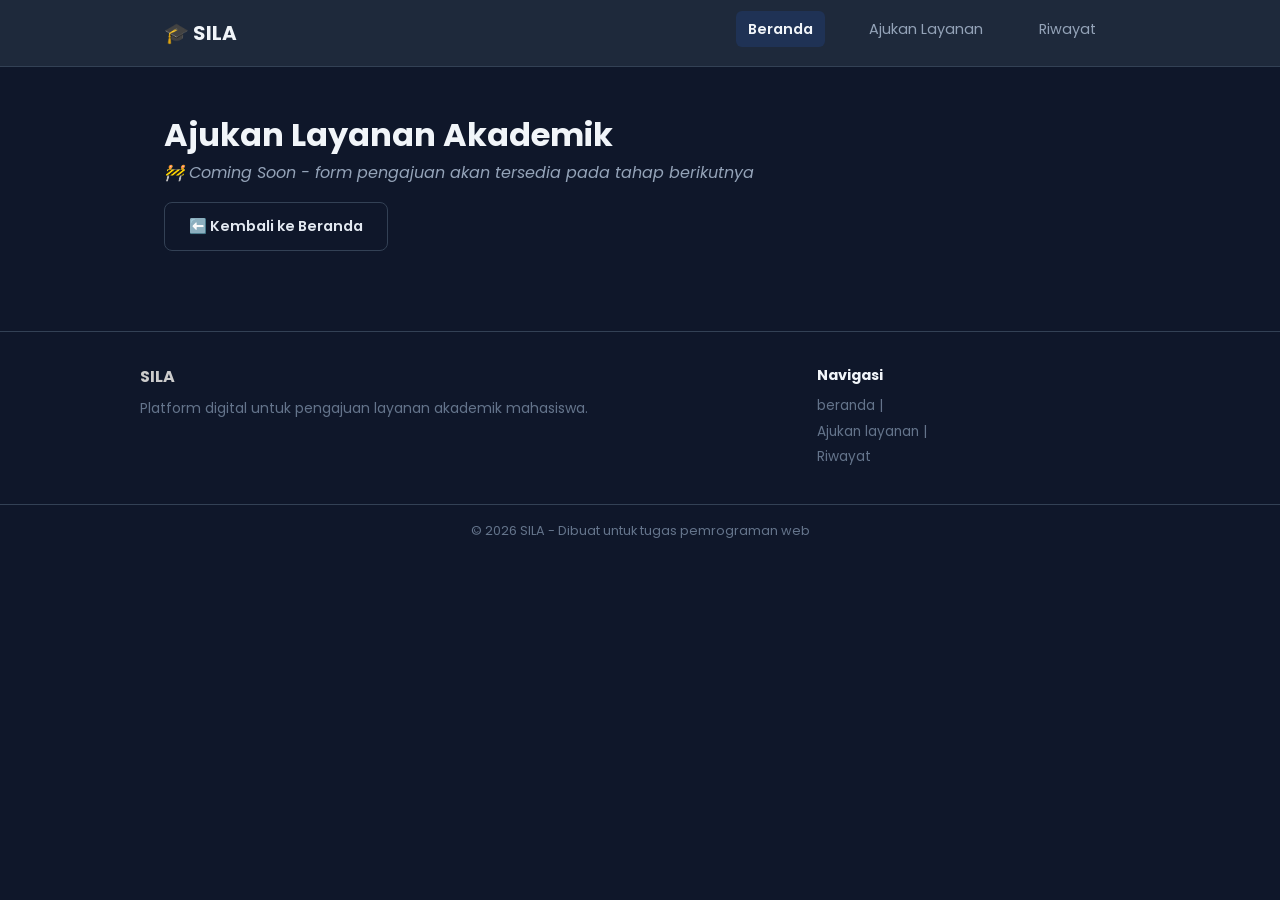
==== layanan.html @ 3ccd984f "First commit: Menambahkan file HTML utama dan CSS Media Query" ====
<!DOCTYPE html>
<html lang="id">
<head>
    <link rel="stylesheet" href="style.css">
    <link rel="preconnect" href="https://fonts.googleapis.com">
    <link rel="preconnect" href="https://fonts.gstatic.com" crossorigin>
    <link href="https://fonts.googleapis.com/css2?family=Poppins:wght@400;600;700&display=swap" rel="stylesheet">
    <meta charset="UTF-8">
    <meta name="viewport" content="width=device-width, initial-scale=1.0">
    <title>SILA - Sistem Informasi Layanan Akademik</title>
</head>
<body>
    <header class = "navbar">
        <div class = "container navbar-inner">
        <input type = "checkbox" id = "navToogle" class = "nav-toogle">
        <label for = "navToogle" class = "hamburger">
            <span></span>
            <span></span>
            <span></span>
        </label>
            <a href = "index.html" class ="logo">🎓 SILA</a> 
            <!-- <p>Sistem Informasi Layanan Akademik</p> -->
            <nav>
                <ul class="nav-menu">
                <!-- Link -->
                    <li><a href="index.html" class = "active">Beranda</a></li>
                    <li><a href="layanan.html">Ajukan Layanan</a></li>
                    <li><a href="riwayat.html">Riwayat</a></li>
                </ul>
            </nav> 
        </div>
    </header>
    <main>
        <section class = "section">
            <div class="container">
                <h1>Ajukan Layanan Akademik</h1>
                <p class = "section-desc"><em>🚧 Coming Soon - form pengajuan akan tersedia pada tahap berikutnya</em></p>
                <a href="index.html" class = "btn btn-outline">⬅️ Kembali ke Beranda</a>
            </div>
        </section>
    </main>

    <!-- Footer -->
    <footer class ="footer">
        <div class = "container footer-inner">
            <div>
                <strong>SILA</strong>
                <p>Platform digital untuk pengajuan layanan akademik mahasiswa.</p>
            </div>
            <div>
                <h4>Navigasi</h4>
                <a href="index.html">beranda | </a>
                <a href="layanan.html">Ajukan layanan | </a>
                <a href="riwayat.html">Riwayat</a>
            </div>
        </div>
        <div class = "footer-bottom">
            <div class = "container">
                <p>&copy; 2026 SILA - Dibuat untuk tugas pemrograman web</p>
            </div>
        </div>
    </footer>
</body>
</html>
---- style.css ----
*{
    margin: 0;
    padding: 0;
    box-sizing: border-box;
}

header {
    padding: 24px;
    border-bottom: 1px solid #334155;
}

body {
    background-color: #0f172a;
    color: #cccccc;
    font-family: 'Poppins', sans-serif;
    font-size:16px;
    line-height: 1.6;
    padding-top: 60px;
}

h1{
    color: #f1f5f9;
    font-size: 2rem;
    font-weight: 700;
}

h2{
    color: #f1f5f9;
    font-size: 1.5rem;
    font-weight: 700;
    margin-bottom: 8px;
}

h3{
    color: #f1f5f9;
    font-size: 1.1rem;
    font-weight: 600;
    margin-bottom: 4px;
}

a{
    color:#60a5fa;
    text-decoration:none;
}

a:hover {
    color: #93c5fd;
    text-decoration: underline;
}

hr{
    border: none;
    border-top: 1px solid #334155;
}

.subtitle {
    color: #94a3b8;
    font-size: 0.875rem;
    margin-bottom:12px;
}

nav a{
    margin-right: 8px;
}

nav a.active{
    color: #f1f5f9;
    font-weight: 600;
}

.nav-menu {
    list-style: none;
    display: flex;
    gap: 8px;
}

.nav-menu li a {
    color: #94a3b8;
    font-size: 0.9rem;
    padding: 8px 12px;
    border-radius: 6px;
}

.nav-menu li a:hover {
    color: #f1f5f9;
    background-color: rgba(255, 255, 255, 0.05);
}

.nav-menu li a.active {
    color:#f1f5f9;
    font-weight: 600;
    background-color: rgba(37,99,235,0.15);
}

.nav-toogle {
    display: none;
}





.hero h2 {
    font-size: 1.75rem;
    margin-bottom: 12px;
}



.section {
    padding: 48px 0;
    border-top: 1px solid#334155;
}


.section-desc {
    color: #94a3b8;
    margin-bottom: 16px;
}

.cards-grid {
    display: grid;
    grid-template-columns: 1fr 1fr;
    gap: 16px;
    margin-top: 16px;
}

.card{
    background-color: #1e293b;
    padding: 20px;
    border: 1px solid #334155;
    border-radius: 12px;
}

.card p {
    color : #94a3b8;
    font-size: 0.9rem;
    margin-bottom: 8px;
}

.card-code {
    font-size: 0.75rem;
    font-weight: 600;
    color: #60a5fa;
    background-color: rgba(37,99,235,0.1);
    padding: 2px 8px;
    border-radius: 4px;
}

ol, ul {
    padding-left:24px;
}

li {
    margin-bottom:8px;
    color: #94a3b8;
}

li strong {
    color : #f1f5f9
}


footer p {
    margin-bottom: 8px;
}

.card:hover {
    background-color: #334155;
    border: #60a5fa;
}

/* CONTAINER */

.container {
    max-width: 1000px;
    margin: 0 auto;
    padding: 0 24px;
}

.navbar {
    background-color: #1e293b;
    border-bottom: 1px solid #334155;
    padding: 16px 0;
    position: fixed;
    top: 0;
    left: 0;
    width: 100%;
    z-index: 1000;
}

.navbar-inner {
    display: flex;
    justify-content: space-between;
    align-items: center;
}

.logo {
    font-size: 1.25rem;
    font-weight: 700;
    color: #f1f5f9;
}

nav a {
    margin-left: 16px;
    color: #94a3b8;
    font-size: 0.9rem;
}

nav a:hover,
nav a.active {
    color : #f1f5f9
}

.hero {
    padding: 64px 0;
    text-align: center;
}

.hero h1 {
    font-size: 2.25rem;
    margin-bottom: 16px;
}

.hero p {
    color: #94a3b8;
    margin-bottom: 24px;
}

.hero-buttons {
    display: flex;
    justify-content: center;
    gap: 12px;
}

.btn {
    display: inline-block;
    padding: 12px 24px;
    border-radius:8px;
    font-size: 0.9rem;
    font-weight: 600;
}


.btn-primary {
    background-color: #2563eb;
    color: #fff;
}

.btn-primary:hover {
    background-color: #1d4ed8;
    color: #fff;
}

.btn-outline {
    border: 1px solid #334155;
    color: #e2e8f0;
}

.btn-outline:hover {
    background-color: #1e293b;
    color: #f1f5f9;
}

.steps-grid {
    display: flex;
    gap: 16px;
    margin-top: 16px;
}

.step {
    flex: 1;
    text-align: center;
    background-color: #1e293b;
    border: 1px solid #334155;
    border-radius: 12px;
    padding: 24px 16px;
}

.step-number {
    width: 40px;
    height:40px;
    background-color: #2563eb;
    color: #fff;
    border-radius: 50%;
    display: flex;
    align-items: center;
    justify-content: center;
    font-weight: 700;
    margin: 0 auto 12px;
}

.step p {
    color:#94a3b8;
    font-size: 0.85rem;
}

.stats-grid {
    display: flex;
    gap: 16px;
}

.stat {
    flex: 1;
    text-align: center;
    background-color: #1e293b;
    border: 1px solid #334155;
    border-radius: 12px;
    padding: 24px;
}

.stat-number {
    font-size: 2rem;
    font-weight: 700;
    color:#60a5fa;
}

.stat-label {
    color:#94a3b8;
    font-size: 0.85rem;
    margin-top: 4px;
}

.footer {
    border-top: 1px solid #334155;
    margin-top: 32px;
}

.footer-inner {
    display: grid;
    grid-template-columns: 2fr 1fr;
    gap: 32px;
    padding:32px 0;
}

.footer-inner p {
    color: #64748b;
    font-size: 0.875rem;
    margin-top: 8px;
}


.footer-inner h4 {
    color: #f1f5f9;
    margin-bottom: 8px;
    font-size: 0.9rem;
}

.footer-inner a {
    display: block;
    color: #64748b;
    font-size: 0.85rem;
    margin-bottom:4px;

}

.footer-inner a:hover {
    color: #93c5fd
}

.footer-bottom {
    border-top: 1px solid #334155;
    padding: 16px 0;
    text-align: center;
}

.footer-bottom p{
    font-size: 0.8rem;
    color: #64748b;
}

.footer-nav ul {
    list-style: none;
}

.footer-nav ul li {
    margin-bottom: 4px;
}

.footer-nav ul li a {
    color: #64748b;
    font-size: 0.85rem;
}

.footer-nav ul li a:hover {
    color: #93c5fd;
}

.hamburger {
    display: none;
    flex-direction: column;
    gap: 5px;
    cursor: pointer;
    padding: 4px;
}

.hamburger span {
    display: block;
    width: 24px;
    height: 3px;
    background-color: #f1f5f9;
    border-radius: 2px;
}

@media (max-width: 768px) {
    .navbar-inner {
        flex-wrap: wrap;
    }

    .hamburger {
        display: flex;
    }

    nav {
        width: 100%;
        order: 3;
    }

    .nav-menu {
        display: none;
        flex-direction: column;
        gap: 0;
        width: 100%;
        padding: 8px 0;
        border-top: 1px solid #334155;
        margin-top: 12px;
    }

    .nav-menu li a {
        display:block;
        padding: 10px 0;
        border-radius: 0;
    }

    .nav-toogle:checked~nav .nav-menu{
        display: flex;
    }

}
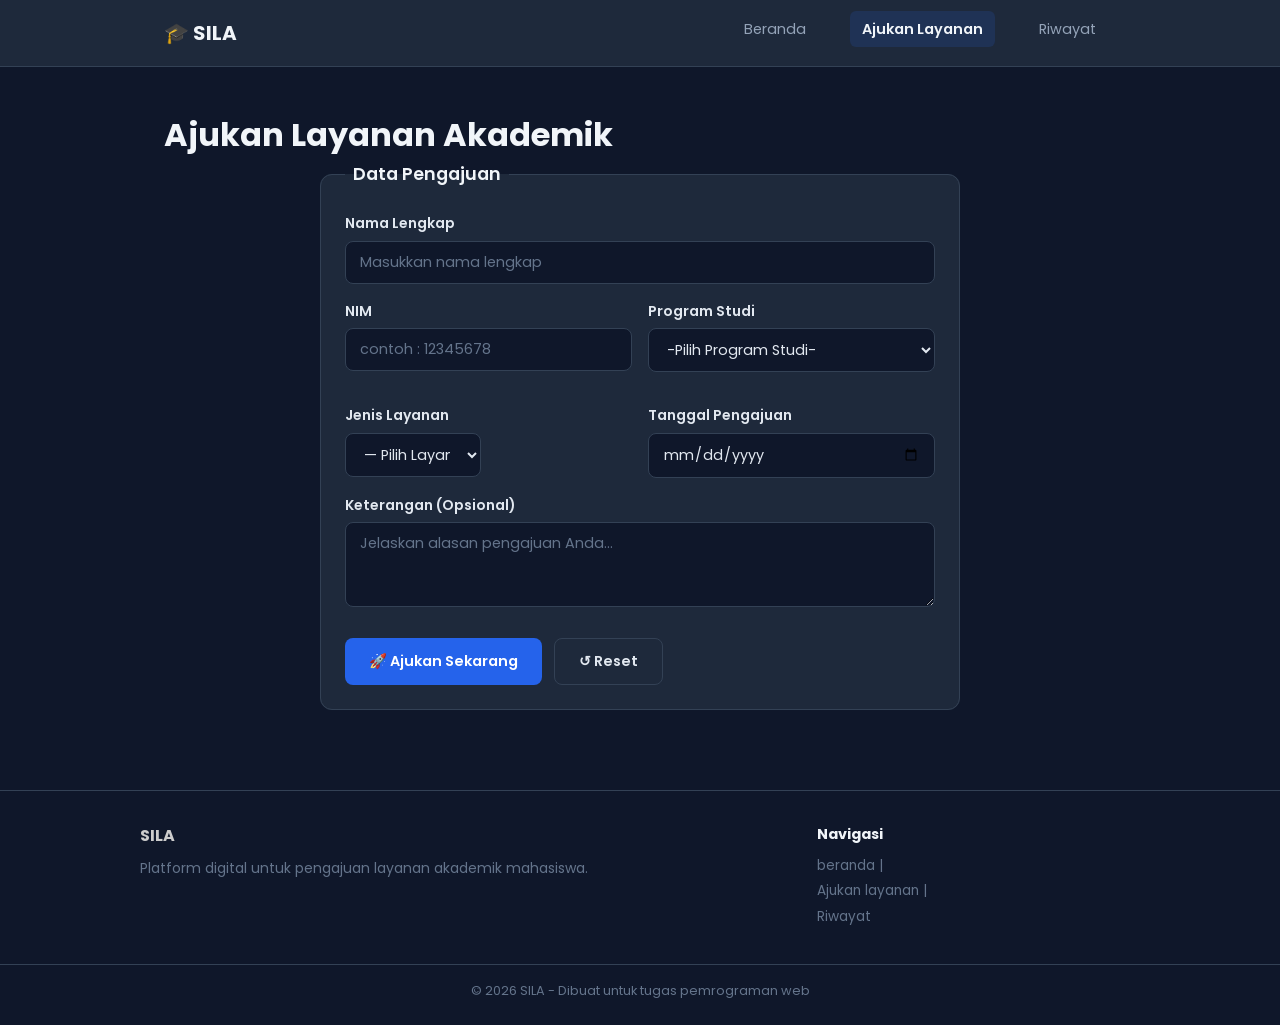
==== commit b1ee8896: "belajar js" ====
--- a/layanan.html
+++ b/layanan.html
@@ -13,18 +13,19 @@
     <header class = "navbar">
         <div class = "container navbar-inner">
         <input type = "checkbox" id = "navToogle" class = "nav-toogle">
-        <label for = "navToogle" class = "hamburger">
-            <span></span>
-            <span></span>
-            <span></span>
-        </label>
             <a href = "index.html" class ="logo">🎓 SILA</a> 
+            <label for = "navToogle" class = "hamburger">
+                <span></span>
+                <span></span>
+                <span></span>
+            </label>
+            
             <!-- <p>Sistem Informasi Layanan Akademik</p> -->
             <nav>
                 <ul class="nav-menu">
                 <!-- Link -->
-                    <li><a href="index.html" class = "active">Beranda</a></li>
-                    <li><a href="layanan.html">Ajukan Layanan</a></li>
+                    <li><a href="index.html">Beranda</a></li>
+                    <li><a href="layanan.html"  class = "active">Ajukan Layanan</a></li>
                     <li><a href="riwayat.html">Riwayat</a></li>
                 </ul>
             </nav> 
@@ -34,8 +35,57 @@
         <section class = "section">
             <div class="container">
                 <h1>Ajukan Layanan Akademik</h1>
-                <p class = "section-desc"><em>🚧 Coming Soon - form pengajuan akan tersedia pada tahap berikutnya</em></p>
-                <a href="index.html" class = "btn btn-outline">⬅️ Kembali ke Beranda</a>
+                <form action = "#" method="post" class = "form-card" onsubmit="return validasiForm()">
+                    <fieldset>
+                        <legend>Data Pengajuan</legend>
+                            <div class = "form-group">
+                                <label for = "nama">Nama Lengkap</label>
+                                <input type = "text" id = "nama" name = "nama" placeholder="Masukkan nama lengkap">
+                            </div>
+                        <div class ="form-row">                            
+                            <div class = "form-group">
+                                <label for = "nim">NIM</label>
+                                <input type = "text" id = "nim" name = "nim" placeholder="contoh : 12345678" maxlength="8">
+
+                            </div>
+                            <div class = "form-group">
+                                <label for = "prodi">Program Studi</label>
+                                <select id = "prodi" name = "prodi">
+                                    <option value = "">-Pilih Program Studi-</option>
+                                    <option value = "Sistem Informasi">Sistem Informasi</option>
+                                    <option value = "Teknik Informatika">Teknik Informatika</option>
+                                    <option value = "Manajemen">Manajemen</option>
+                                    <option value = "Akuntansi">Akuntansi</option>
+                                </select>
+                            </div>
+                            <div class="form-row">
+                                <div class="form-group">
+                                    <label for="layanan">Jenis Layanan</label>
+                                    <select id="layanan" name="layanan">
+                                        <option value="">— Pilih Layanan —</option>
+                                        <option value="SKA">SKA — Surat Aktif Kuliah</option>
+                                        <option value="CAK">CAK — Cuti Akademik</option>
+                                        <option value="TNM">TNM — Transkrip Nilai</option>
+                                        <option value="PDA">PDA — Perubahan Data</option>
+                                    </select>
+                                </div>
+                            </div>
+                            <div class="form-group">
+                                <label for="tanggal">Tanggal Pengajuan</label>
+                                <input type="date" id="tanggal" name="tanggal">
+                            </div>
+                        </div>
+                        <div class="form-group">
+                            <label for="Keterangan">Keterangan (Opsional)</label>
+                            <textarea id = "keterangan" name = "keterangan" rows ="3" placeholder="Jelaskan alasan pengajuan Anda..."></textarea>
+                        </div>
+                        <div class="form-actions">
+                            <button type="submit" class="btn btn-primary">🚀 Ajukan Sekarang</button>
+                            <button type="reset" class="btn btn-outline">↺ Reset</button>
+                        </div>
+                    </fieldset>
+                </form>
+
             </div>
         </section>
     </main>
@@ -60,5 +110,6 @@
             </div>
         </div>
     </footer>
+    <script src="js/script.js"></script>
 </body>
 </html>
--- a/style.css
+++ b/style.css
@@ -1,5 +1,6 @@
 
-*{
+
+* {
     margin: 0;
     padding: 0;
     box-sizing: border-box;
@@ -439,4 +440,146 @@
 
 }
 
-
+.form-card {
+max-width: 640px;
+margin: 0 auto;
+}
+
+fieldset {
+    border: 1px solid #334155;
+    border-radius: 12px;
+    padding: 24px;
+    background-color: #1e293b;
+}
+
+legend {
+    font-size: 1.1rem;
+    font-weight: 600;
+    color: #f1f5f9;
+    padding: 0 8px;
+}
+
+.form-group {
+    margin-bottom: 16px;
+}
+
+.form-group label {
+    display: block;
+    font-size: 0.875rem;
+    font-weight: 600;
+    color: #e2e8f0;
+    margin-bottom: 6px;
+}
+
+.form-group input,
+.form-group select,
+.form-group textarea {
+    width: 100%;
+    padding: 10px 14px;
+    background-color: #0f172a;
+    border: 1px solid #334155;
+    border-radius: 8px;
+    color: #e2e8f0;
+    font-family: inherit;
+    font-size: 0.9rem;
+    outline: none;
+    transition: border-color 0.3s;
+}
+
+.form-group input:focus,
+.form-group select:focus,
+.form-group textarea:focus {
+    border-color: #2563eb;
+}
+
+.form-group input::placeholder,
+.form-group textarea::placeholder {
+    color: #64748b;
+}
+
+.form-group select {
+    cursor: pointer;
+}
+
+.form-group textarea {
+    resize: vertical;
+    min-height: 80px;
+}
+
+.form-row {
+    display: grid;
+    grid-template-columns: 1fr 1fr;
+    gap: 16px;
+}
+
+.form-actions {
+    display: flex;
+    gap: 12px;
+    margin-top: 24px;
+}
+
+.form-actions .btn {
+    cursor: pointer;
+    border: none;
+    font-family: inherit;
+}
+
+.form-actions .btn-outline {
+    border: 1px solid #334155;
+    background: none;
+}
+
+.data-table {
+    width: 100%;
+    border-collapse:collapse;
+    margin-top: 16px;
+    min-width: 600px;
+    color: #94a3b8;
+    font-size: 0.9rem;
+}
+
+.data-table caption {
+    text-align: left;
+    font-size: 0.85rem;
+    color: #64748b;
+    margin-bottom: 12px;
+}
+
+.data-table th, .data-table td {
+    padding:12px 16px;
+    text-align: left;
+    border-bottom: 1px solid #334155;
+}
+
+.data-table th, .data-table td {
+    padding:12px 16px;
+    text-align: left;
+    border-bottom: 1px solid #334155;
+}
+
+tr:nth-child(even) {
+    background-color: #07162e;
+}
+
+tr:nth-child(odd) {
+    background-color: #0c244b;
+}
+
+.data-table th{
+    background-color: #000000;
+    color: #f1f5f9;
+    font-size: 0.85rem;
+    font-weight: 600;
+    text-transform: uppercase;
+    letter-spacing: 0.5px;
+}
+
+
+.data-table tbody tr:hover {
+    background-color: #1e293b;
+}
+
+@media (max-width: 768px) {
+    .data-table {font-size: 0.85rem;}
+    .data-table th, .data-table td {padding: 8px 10px;}
+}
